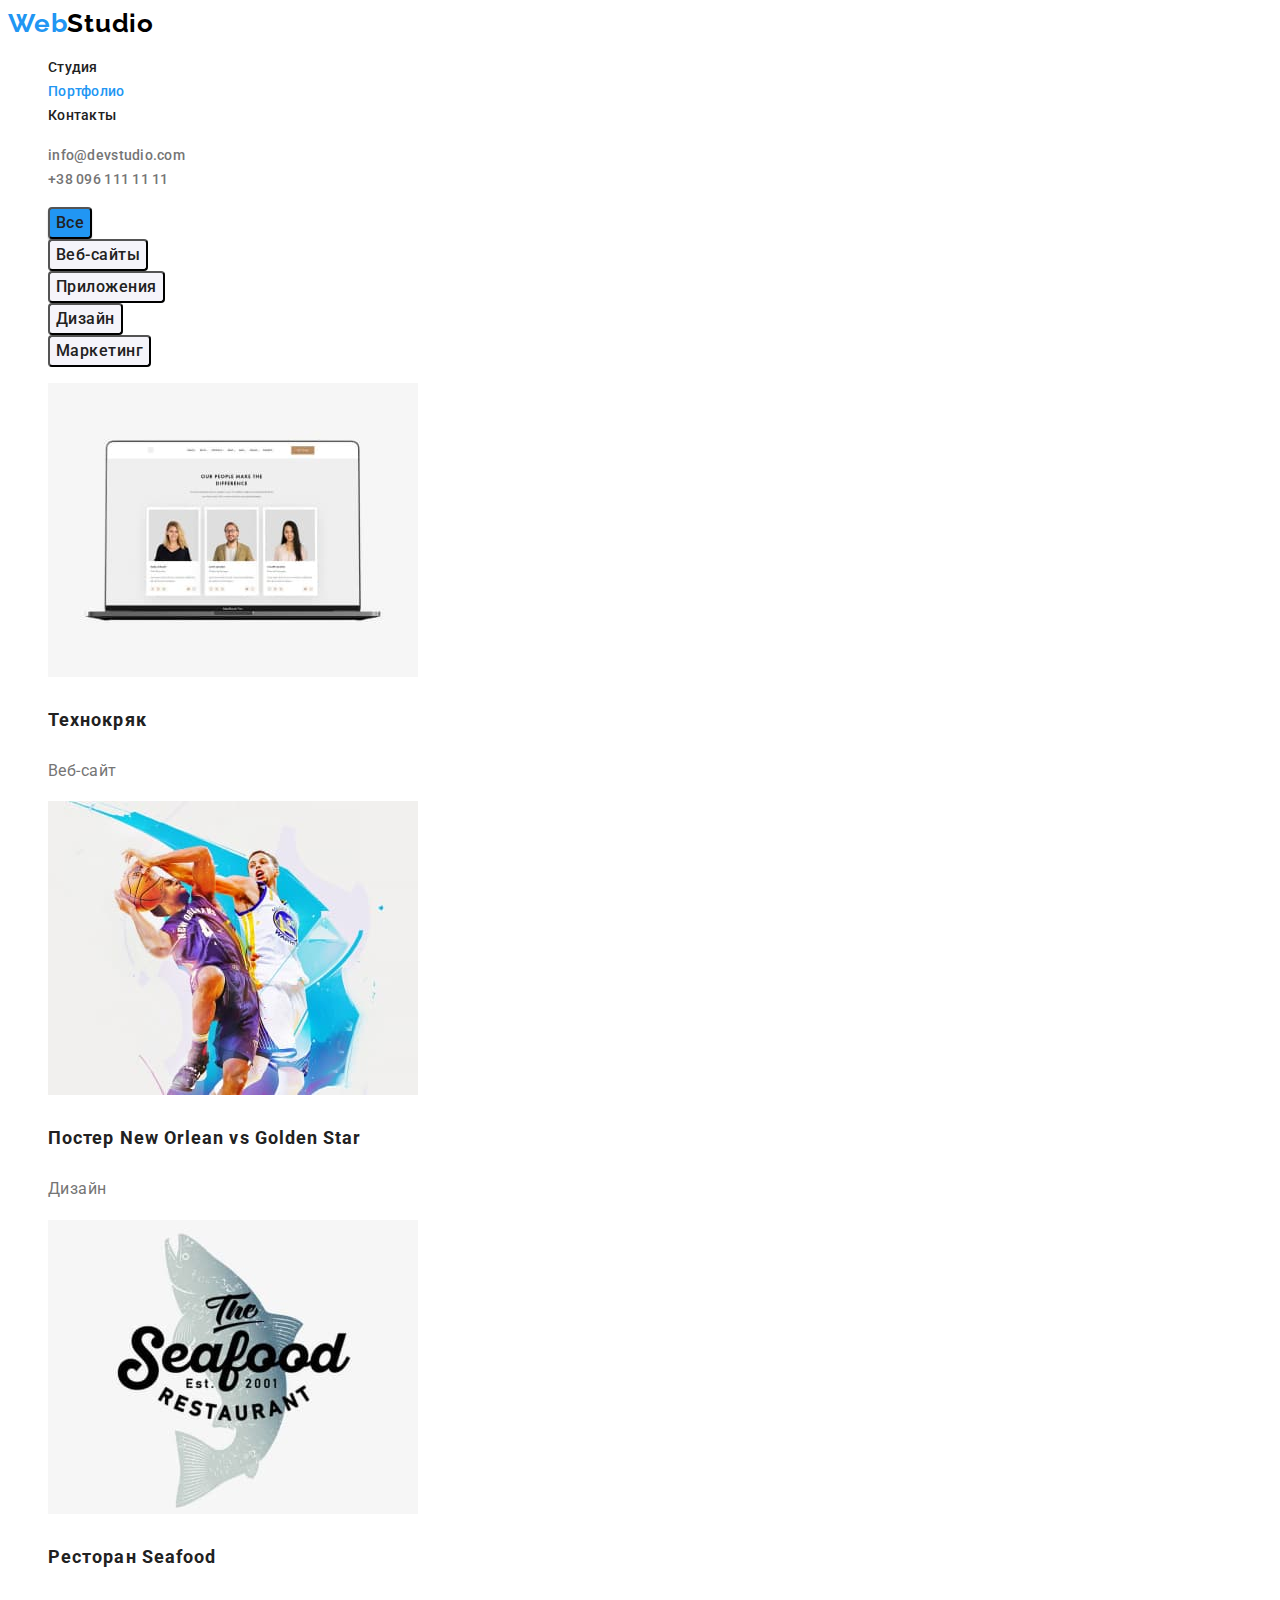
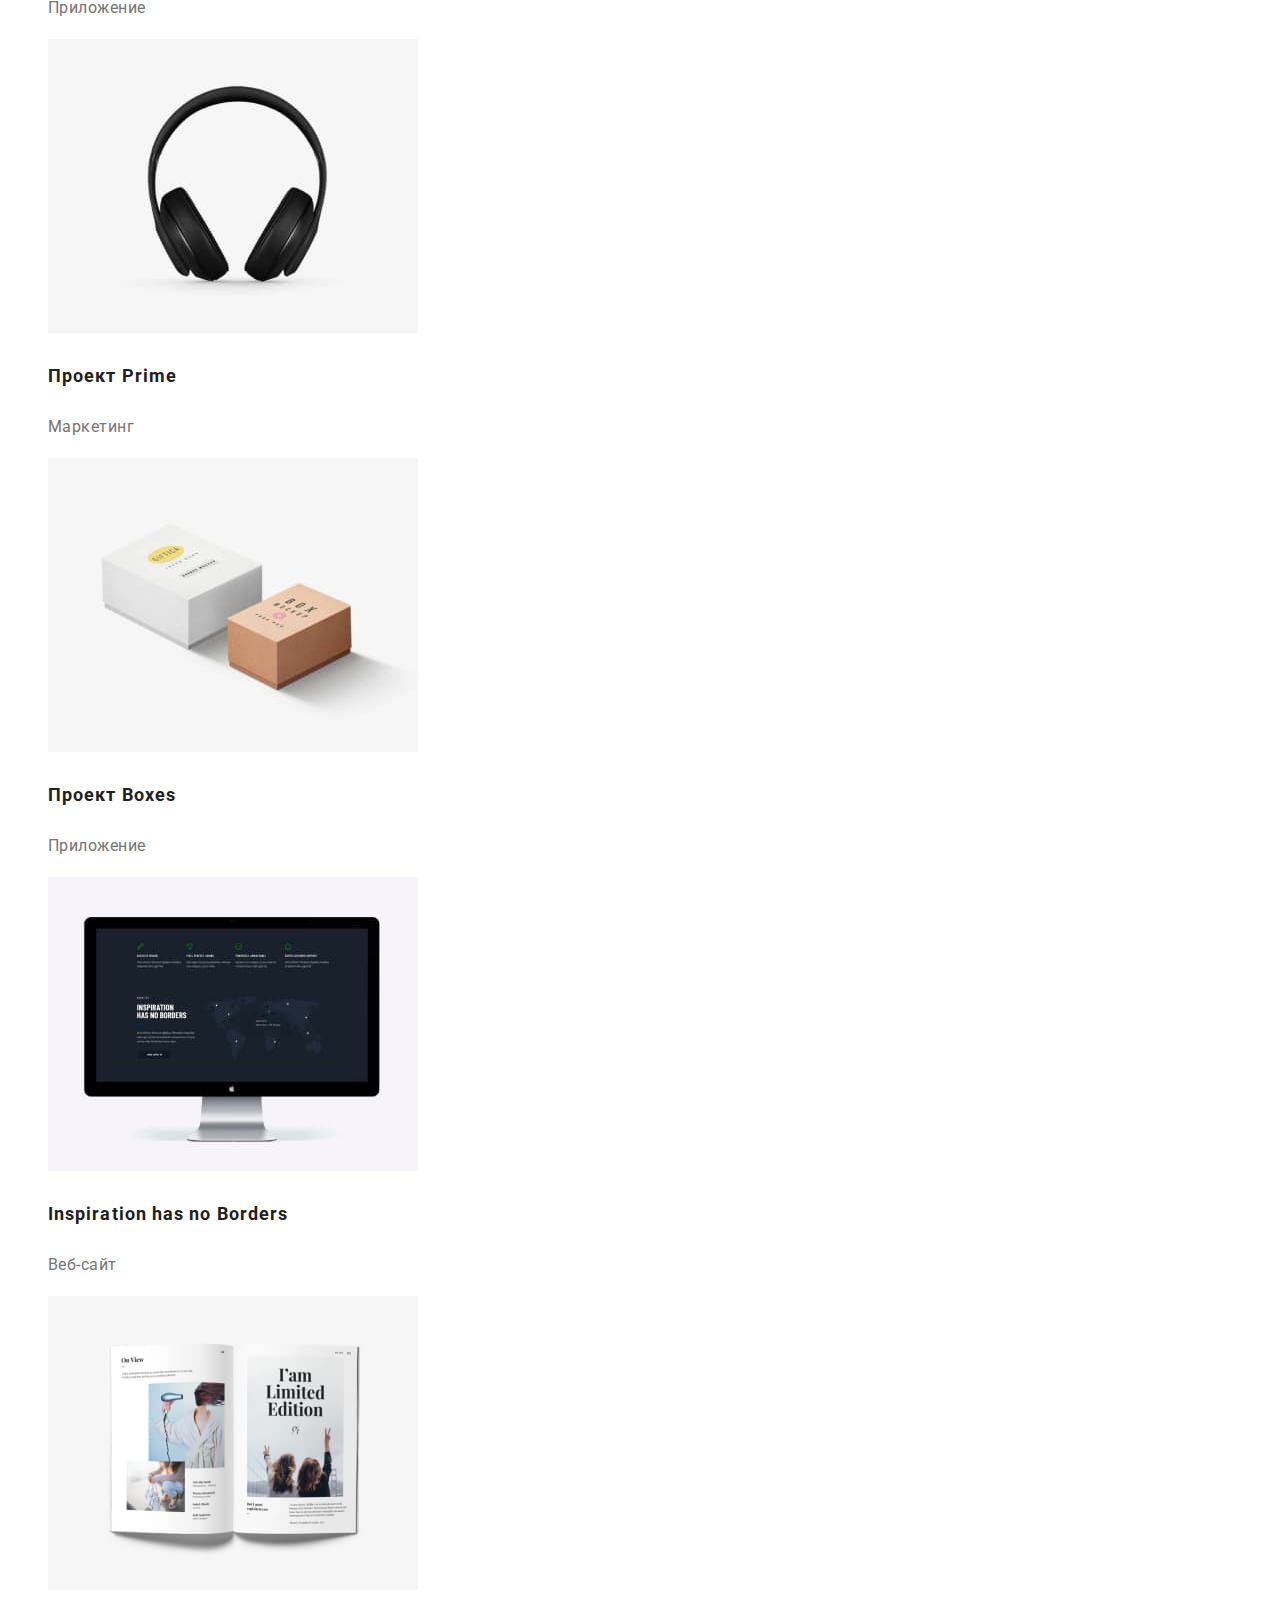
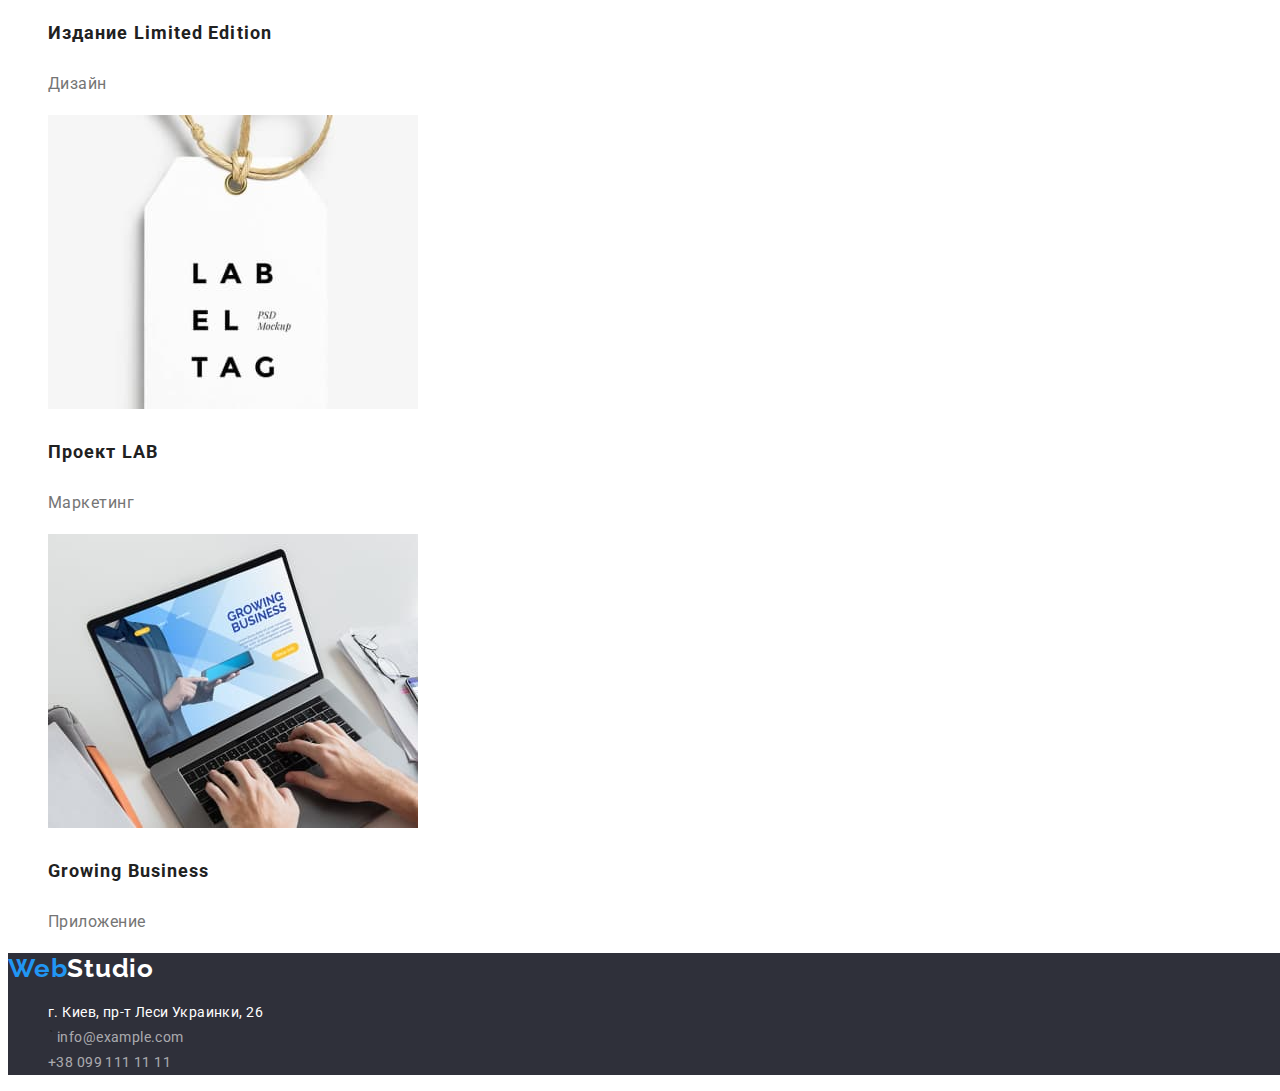
==== portfolio.html @ 36b573ce "fix" ====
<!DOCTYPE html>
<html lang="ru">
<head>
    <meta charset="UTF-8">
    <meta http-equiv="X-UA-Compatible" content="IE=edge">
    <meta name="viewport" content="width=device-width, initial-scale=1.0">
    <link rel="preconnect" href="https://fonts.googleapis.com">
    <link rel="preconnect" href="https://fonts.gstatic.com" crossorigin>
    <link href="https://fonts.googleapis.com/css2?family=Raleway:wght@700&family=Roboto:wght@400;500;700;900&display=swap" rel="stylesheet">
    <link rel="stylesheet" href="./styles/styles.css">
    <title>Портфолио</title>
</head>
<body>
    <header class="header">
        <a class="link studio-name" href="/index.html"><span class="web">Web</span>Studio</a>
            <!-- Меню навигации -->
            <nav class="menu-nav">
                <ul class="list">               
                    <li>
                        <a class="link list-studio" href="/index.html">Студия</a>
                    </li>
                    <li>
                        <a class="link list-portfolio" href="/portfolio.html" style="color: #2196F3 ;">Портфолио</a>
                    </li>
                    <li>
                        <a class="link list-contacts" href="">Контакты</a>
                    </li>
                </ul>
            </nav>
            <ul class="list contact-list">
                <li><a class="link header-mail" href="mailto:info@devstudio.com">info@devstudio.com</a></li>
                <li><a class="link header-tel" href="tel:+380961111111">+38 096 111 11 11</a></li>
            </ul> 
    </header>
    <main>
        <!-- Фильтры -->
        <ul class="list">
            <li>
                <button type="button" onclick="filterselection('all')" class="filter-btn active">
                    Все
                </button>
            </li>
            <li>
                <button type="button" onclick="filterselection('web-sites')" class="filter-btn">
                    Веб-сайты
                </button>
            </li>
            <li>
                <button type="button" onclick="filterselection('app')" class="filter-btn">
                    Приложения
                </button>
            </li>
            <li>
                <button type="button" onclick="filterselection('design') " class="filter-btn">
                    Дизайн
                </button>
            </li>
            <li>
                <button type="button" onclick="filterselection('marketing')" class="filter-btn">
                    Маркетинг
                </button>
            </li>
        </ul>
        <!-- Проекты -->
        <ul class="list">
            <li class="web-sites">
                <img src="./images/imgport1.jpg" alt="Технокряк" width="370">
                <h3 class="portfolio-title">Технокряк</h3>
                <p class="portfolio-item">Веб-сайт</p>
            </li>
            <li class="design">
                <img src="./images/imgport2.jpg" alt="New Orlean vs Golden Star" width="370">
                <h3 class="portfolio-title">Постер <span lang="en">New Orlean vs Golden Star</span></h3>
                <p class="portfolio-item">Дизайн</p>
            </li>
            <li class="app">
                <img src="/images/imgport3.jpg" alt="Seafood" width="370">
                <h3 class="portfolio-title">Ресторан <span>Seafood</span></h3>
                <p class="portfolio-item">Приложение</p>
            </li>
            <li class="marketing">
                <img src="./images/imgport4.jpg" alt="Prime" width="370">
                <h3 class="portfolio-title">Проект <span lang="en">Prime</span></h3>
                <p class="portfolio-item">Маркетинг</p>
            </li>
            <li class="app">
                <img src="./images/imgport5.jpg" alt="Boxes" width="370">
                <h3 class="portfolio-title">Проект <span lang="en">Boxes</span></h3>
                <p class="portfolio-item">Приложение</p>
            </li>
            <li class="web-sites">
                <img src="./images/imgport6.jpg" alt="Inspiration has no Borders" width="370">
                <h3 class="portfolio-title" lang="en">Inspiration has no Borders</h3>
                <p class="portfolio-item">Веб-сайт</p>
            </li>
            <li class="design">
                <img src="./images/imgport7.jpg" alt="Limited Edition" width="370">
                <h3 class="portfolio-title">Издание <span>Limited Edition</span></h3>
                <p class="portfolio-item">Дизайн</p>
            </li>
            <li class="marketing">
                <img src="./images/imgport8.jpg" alt="LAB" width="370">
                <h3 class="portfolio-title">Проект <span lang="en">LAB</span></h3>
                <p class="portfolio-item">Маркетинг</p>
            </li>
            <li class="app">
                <img src="./images/imgport9.jpg" alt="Growing Business" width="370">
                <h3 class="portfolio-title">Growing Business</h3>
                <p class="portfolio-item">Приложение</p>
            </li>
        </ul>
    </main>
    <footer class="footer">
        <a class="link footer-studio-name" href="/index.html"><span class="web">Web</span>Studio</a>
        <address>
            <ul class="list">
                <li>
                    <a class="link footer-adress" href="https://goo.gl/maps/6Xr1MrQCFGWjLaGo9" target="_blank">г. Киев, пр-т Леси Украинки, 26</a>
                </li>
                <li>`
                    <a class="link footer-contact" href="mailto:info@example.com">info@example.com</a>
                </li>
                <li>
                    <a class="link footer-contact" href="tel:+380991111111"> +38 099 111 11 11</a>
                </li>
            </ul>
        </address>
    </footer>
</body>
</html>
---- styles/styles.css ----
/* ----------Переменные---------- */

:root {
    --main-color: #2196F3;
    --text-color: #212121;
    --grey-color: #757575;
}

body {
    font-family: 'Roboto', sans-serif; 
    background-color: #FFFFFF;
    color: var(--text-color);
    width: 1600px;
    line-height: 1.5;
}

.list {
    list-style: none;
}


.link {
    text-decoration: none;
}

/* -------------Стилизация Header------------- */

.header {
    background: #FFFFFF;
}

/* --Стилизация слова WebStudio-- */

.studio-name {
    font-family: "Raleway", sans-serif;
    font-style: normal;
    font-weight: 700;
    font-size: 26px;
    line-height: 1.19; 
    letter-spacing: 0.03em;
    color: #000000;
}

.web {
    font-weight: 700;
    font-size: 26px;
    line-height: 1.19;
     letter-spacing: 0.03em;
    color: var(--main-color);
}

/* --Стилизация меню навигации-- */

.list-studio {
    font-weight: 500;
    font-size: 14px;
    line-height: 1.14;
    letter-spacing: 0.02em;
    color: var(--text-color);
}

.list-portfolio {
    font-weight: 500;
    font-size: 14px;
    line-height: 1.14;
    letter-spacing: 0.02em;
    color: var(--text-color);
}

.list-contacts {
    font-weight: 500;
    font-size: 14px;
    line-height: 1.14;
    letter-spacing: 0.02em;
    color: var(--text-color);
}

.list-studio:hover,
.list-studio:focus {
    color: var(--main-color);
}

.list-portfolio:hover,
.list-portfolio:focus {
    color: var(--main-color);
}

.list-contacts:hover,
.list-contacts:focus {
    color: var(--main-color);
}

/* --Стилизация контактов хедера-- */

.header-mail {
    font-family: "Roboto", sans-serif;
    font-weight: 500;
    font-size: 14px;
    line-height: 1.14;
    letter-spacing: 0.02em;
    color: var(--grey-color);
}

.header-tel {
    font-family: "Roboto", sans-serif;
    font-style: normal;
    font-weight: 500;
    font-size: 14px;
    line-height: 1.14;
    letter-spacing: 0.02em;
    color: var(--grey-color);
}

.header-mail:hover,
.header-mail:focus,
.header-tel:hover,
.header-tel:focus {
   color: var(--main-color);
}

/* -------------Стилизация Main------------- */

/* --Стилизация блока заказа услуг-- */

.order-service {
    background: #2F303A;
}

.order-title {
    font-weight: 900;
    font-size: 44px;
    line-height: 1.36;
    text-align: center;
    letter-spacing: 0.06em;
    text-transform: uppercase;
    color: #FFFFFF;
}

.order-button {
    font-family: "Roboto", sans-serif;
    font-style: normal;
    font-weight: 700;
    font-size: 16px;
    line-height: 1.87;
    display: flex;
    align-items: center;
    text-align: center;
    letter-spacing: 0.06em;
    color: #FFFFFF;
    background: var(--main-color);
    box-shadow: 0px 4px 4px rgba(0, 0, 0, 0.15);
    border-radius: 4px;
}

.order-button:hover,
.order-button:focus {
    background: #188CE8;
    box-shadow: 0px 4px 4px rgba(0, 0, 0, 0.15);
    border-radius: 4px;;
}

/* --Стилизация блока особеностей-- */

.feature-title {
    font-weight: 700;
    font-size: 14px;
    line-height: 1.14;
    letter-spacing: 0.03em;
    text-transform: uppercase;
    color: var(--text-color);
}

.feature-item {
    font-weight: normal;
    font-size: 14px;
    line-height: 1.71;
    letter-spacing: 0.03em; 
    color: var(--grey-color);  
}

/* --Стилизация блока о работе и команде-- */

.photo-title {
    font-weight: 700;
    font-size: 36px;
    line-height: 1.16;
    text-align: center;
    letter-spacing: 0.03em;
    color: var(--text-color);
}

.member-name {
    font-weight: 500;
    font-size: 16px;
    line-height: 1.18;
    text-align: center;
    letter-spacing: 0.03em;
    color: var(--text-color);
}

.member-role {
    font-size: 16px;
    line-height: 1.18;
    text-align: center;
    letter-spacing: 0.03em;
    color: var(--grey-color);
}

/* -------------Стилизация Footer------------- */

.footer {
    background: #2F303A;
}

.footer-studio-name {
    font-family: "Raleway", sans-serif;
    font-style: normal;
    font-weight: 700;
    font-size: 26px;
    line-height: 1.19; 
    letter-spacing: 0.03em;
    color: #FFFFFF;
}


.footer-adress {
    font-family: "Roboto", sans-serif;
    font-style: normal;
    font-weight: normal;
    font-size: 14px;
    line-height: 1.71;
    letter-spacing: 0.03em;
    color: #FFFFFF;
}

.footer-adress:hover,
.footer-adress:focus {

}

.footer-contact {
    font-family: "Roboto", sans-serif;
    font-style: normal;
    font-weight: normal;
    font-size: 14px;
    line-height: 1.71;
    letter-spacing: 0.03em;
    color: rgba(255, 255, 255, 0.6);
}

.footer-adress:visited {
    color: rgba(255, 255, 255, 0.6);
}

/* ----------Стилизация портфолио---------- */

/* -- Фильтры -- */



.filter-btn {
    font-family: "Roboto", sans-serif;
    font-style: normal;
    font-weight: 500;
    font-size: 16px;
    line-height: 1.62;
    text-align: center;
    letter-spacing: 0.03em;
    color: var(--text-color);
    background: #F5F4FA;
    border-radius: 4px;
}

.filter-btn:active {
    background: var(--main-color);
    box-shadow: 0px 3px 1px rgba(0, 0, 0, 0.1), 0px 1px 2px rgba(0, 0, 0, 0.08), 0px 2px 2px rgba(0, 0, 0, 0.12);
    border-radius: 4px;
}

.portfolio-title {
    font-family: "Roboto", sans-serif;
    font-style: normal;
    font-weight: 700;
    font-size: 18px;
    line-height: 2.00;
    letter-spacing: 0.06em;
    color: var(--text-color);
}

.portfolio-item {
    font-family: "Roboto", sans-serif;
    font-weight: normal;
    font-size: 16px;
    line-height: 1.87;
    letter-spacing: 0.03em;
    color: var(--grey-color);
}

.active {
    background: var(--main-color);
    box-shadow: 0px 3px 1px rgba(0, 0, 0, 0.1), 0px 1px 2px rgba(0, 0, 0, 0.08), 0px 2px 2px rgba(0, 0, 0, 0.12);
    border-radius: 4px;
}
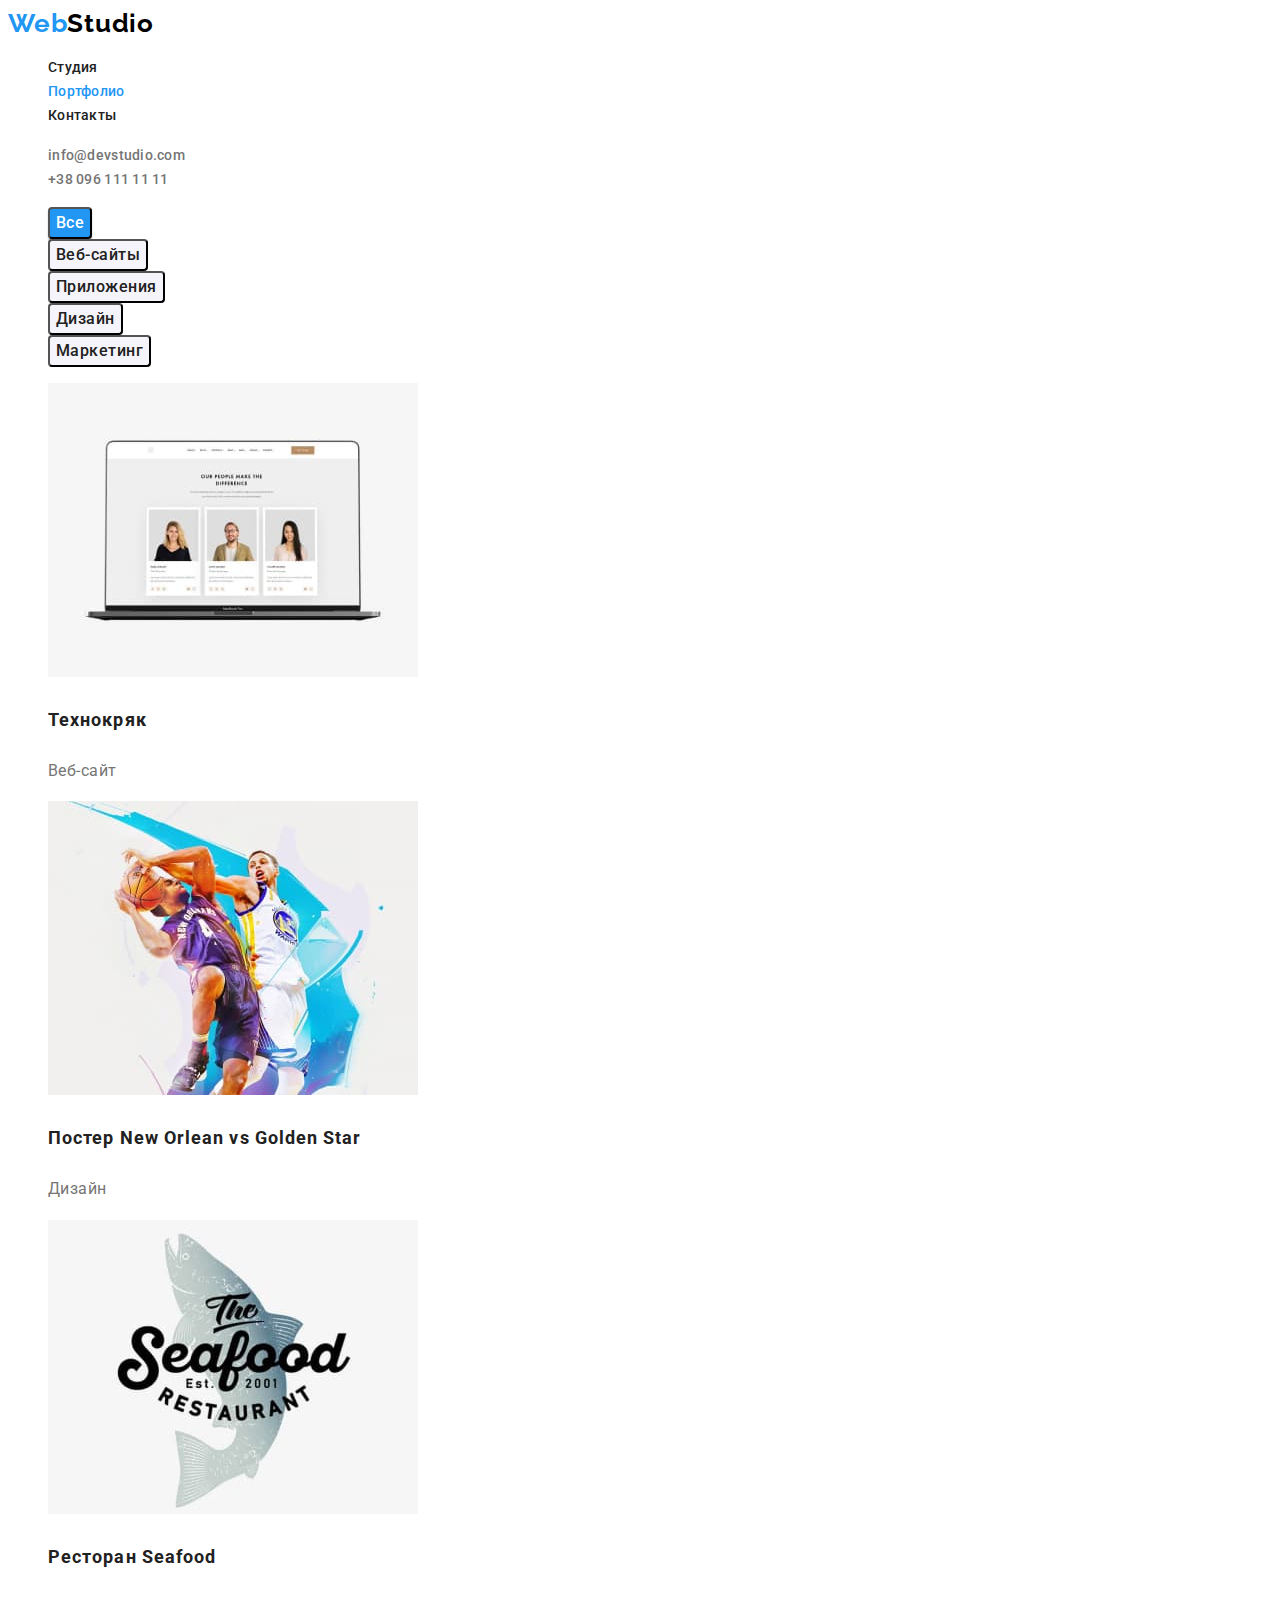
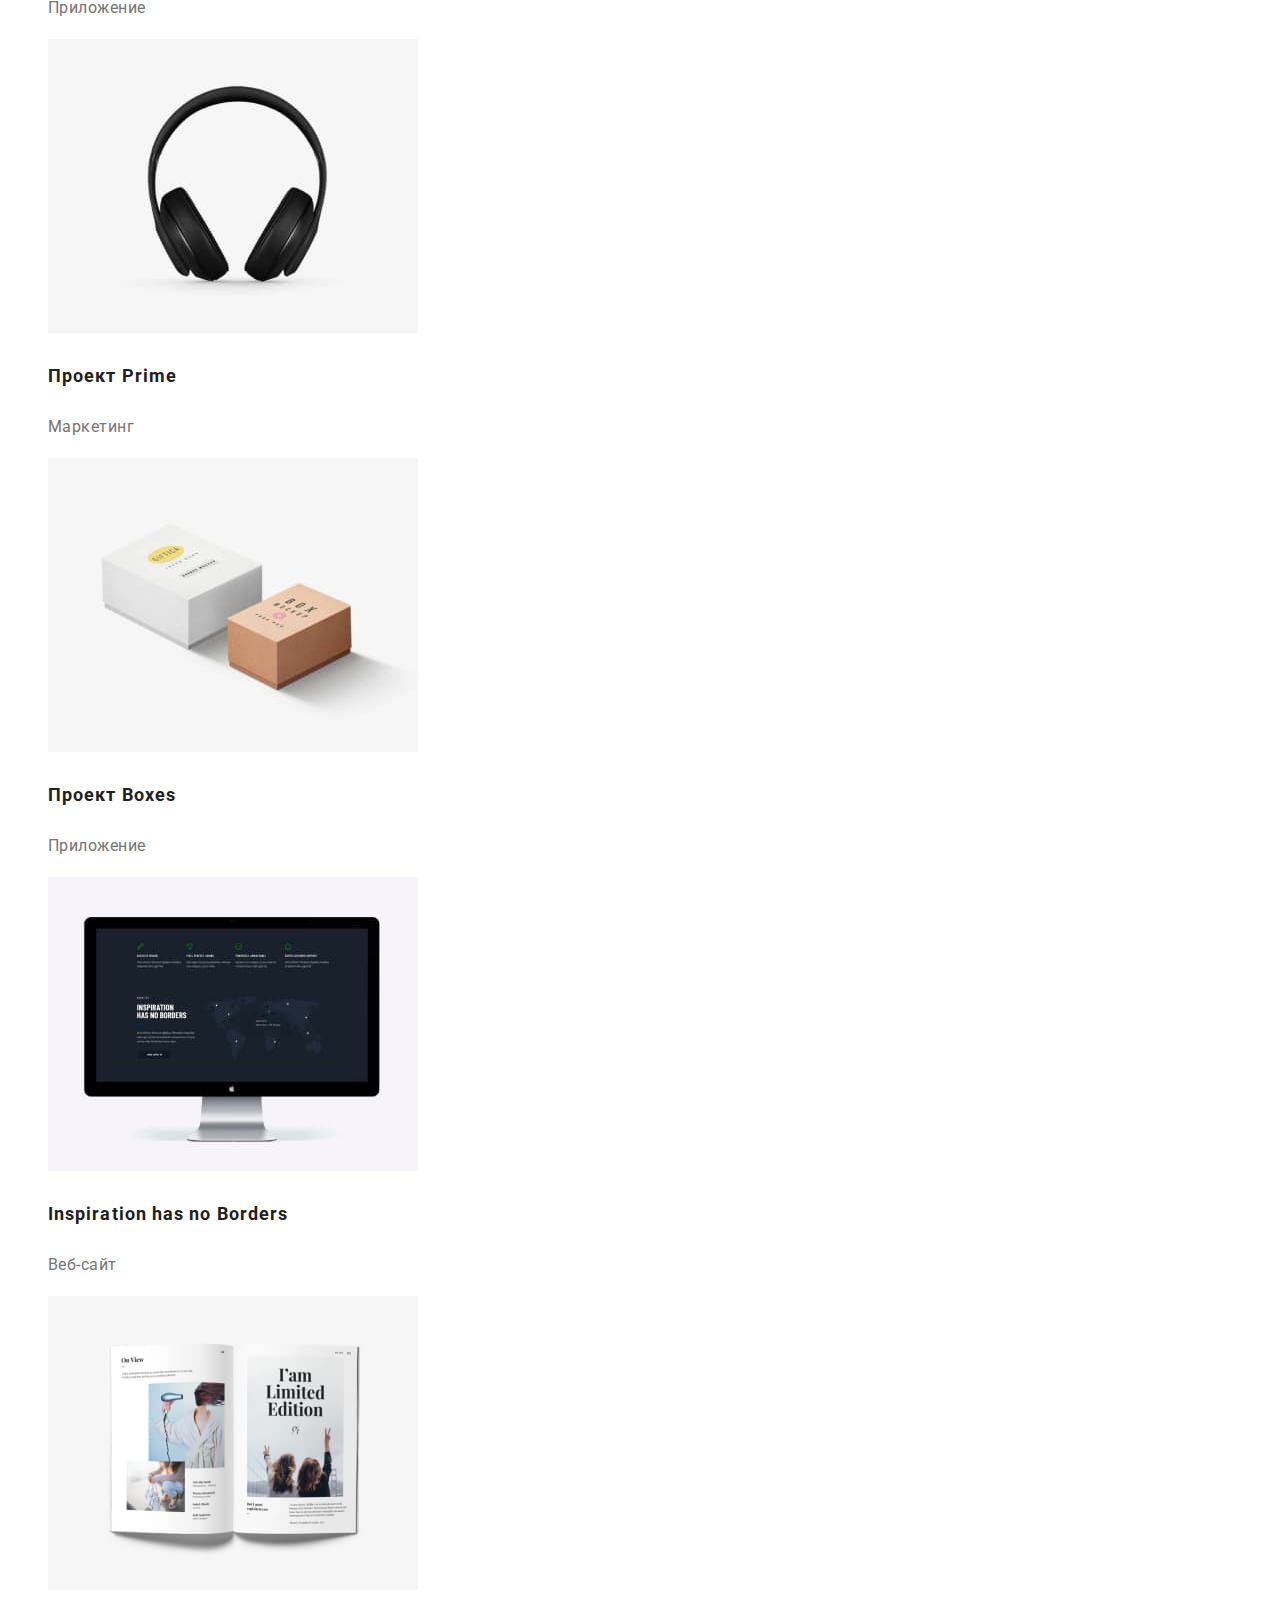
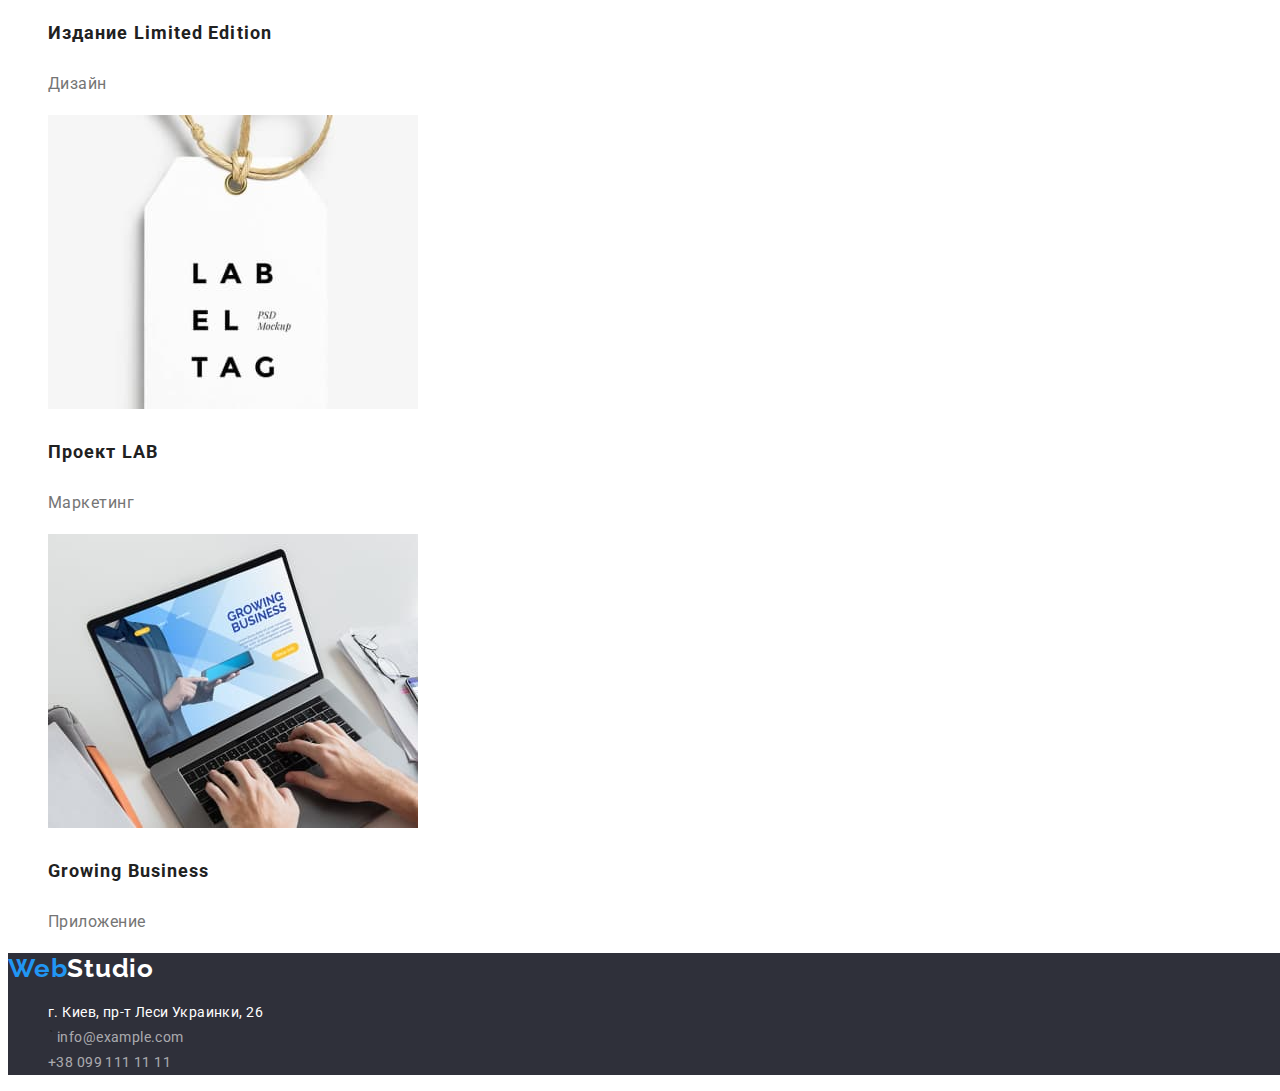
==== commit 897eb6ac: "mb ok" ====
--- a/portfolio.html
+++ b/portfolio.html
@@ -11,16 +11,17 @@
     <title>Портфолио</title>
 </head>
 <body>
+    <!-- Верхняя линия-->
     <header class="header">
-        <a class="link studio-name" href="/index.html"><span class="web">Web</span>Studio</a>
+        <a class="link studio-name" href="./index.html"><span class="web">Web</span>Studio</a>
             <!-- Меню навигации -->
             <nav class="menu-nav">
                 <ul class="list">               
                     <li>
-                        <a class="link list-studio" href="/index.html">Студия</a>
+                        <a class="link list-studio" href="./index.html">Студия</a>
                     </li>
                     <li>
-                        <a class="link list-portfolio" href="/portfolio.html" style="color: #2196F3 ;">Портфолио</a>
+                        <a class="link list-portfolio current" href="./portfolio.html">Портфолио</a>
                     </li>
                     <li>
                         <a class="link list-contacts" href="">Контакты</a>
@@ -74,7 +75,7 @@
                 <p class="portfolio-item">Дизайн</p>
             </li>
             <li class="app">
-                <img src="/images/imgport3.jpg" alt="Seafood" width="370">
+                <img src="./images/imgport3.jpg" alt="Seafood" width="370">
                 <h3 class="portfolio-title">Ресторан <span>Seafood</span></h3>
                 <p class="portfolio-item">Приложение</p>
             </li>
@@ -111,7 +112,7 @@
         </ul>
     </main>
     <footer class="footer">
-        <a class="link footer-studio-name" href="/index.html"><span class="web">Web</span>Studio</a>
+        <a class="link footer-studio-name" href="./index.html"><span class="web">Web</span>Studio</a>
         <address>
             <ul class="list">
                 <li>
--- a/styles/styles.css
+++ b/styles/styles.css
@@ -88,6 +88,10 @@
 .list-contacts:hover,
 .list-contacts:focus {
     color: var(--main-color);
+}
+
+.current { 
+    color: #2196F3; 
 }
 
 /* --Стилизация контактов хедера-- */
@@ -233,11 +237,6 @@
     color: #FFFFFF;
 }
 
-.footer-adress:hover,
-.footer-adress:focus {
-
-}
-
 .footer-contact {
     font-family: "Roboto", sans-serif;
     font-style: normal;
@@ -297,7 +296,14 @@
 }
 
 .active {
-    background: var(--main-color);
+    font-family: "Roboto", sans-serif;
+    font-weight: 500;
+    font-size: 16px;
+    line-height: 1.62;
+    text-align: center;
+    letter-spacing: 0.03em;
+    color: #FFFFFF;
+    background: #2196F3;
     box-shadow: 0px 3px 1px rgba(0, 0, 0, 0.1), 0px 1px 2px rgba(0, 0, 0, 0.08), 0px 2px 2px rgba(0, 0, 0, 0.12);
     border-radius: 4px;
 }